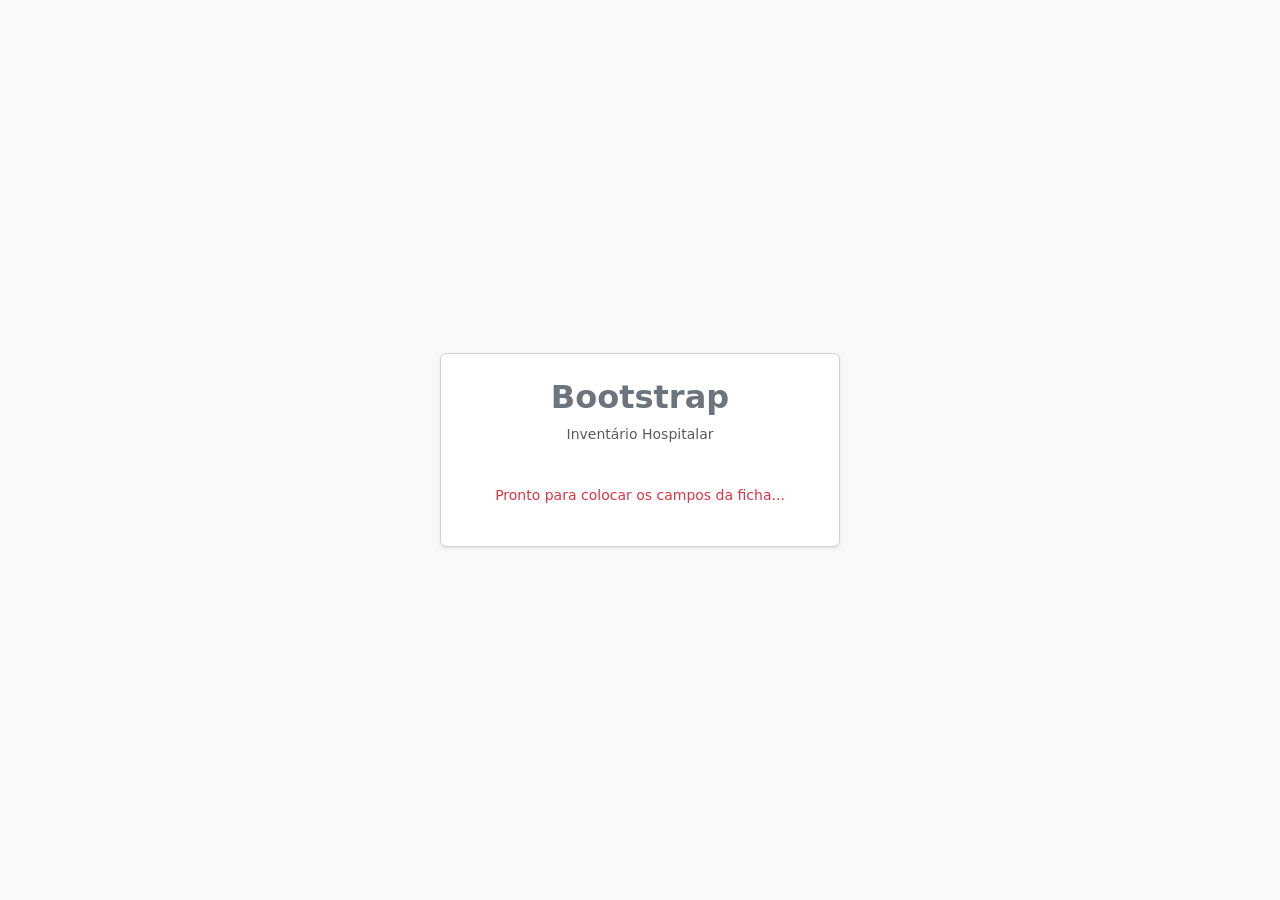
==== login/index.html @ dbaee705 "Criar estrutura base do login" ====
<!DOCTYPE html>
<html lang="pt">
<head>
    <meta charset="UTF-8">
    <meta name="viewport" content="width=device-width, initial-scale=1.0">
    <title>SIBDAS - Login</title>
    <link href="https://cdn.jsdelivr.net/npm/bootstrap@5.3.0/dist/css/bootstrap.min.css" rel="stylesheet">
</head>
<body class="bg-light"> <div class="container d-flex justify-content-center align-items-center vh-100">
        <div class="card p-4 shadow-sm" style="max-width: 400px; width: 100%;">
            
            <div class="text-center mb-4">
                <h2 class="fw-bold text-secondary">Bootstrap</h2>
                <p class="text-muted small">Inventário Hospitalar</p>
            </div>

            <form> <p class="text-center text-danger small">Pronto para colocar os campos da ficha...</p>
            </form>

        </div>
    </div>

</body>
</html>
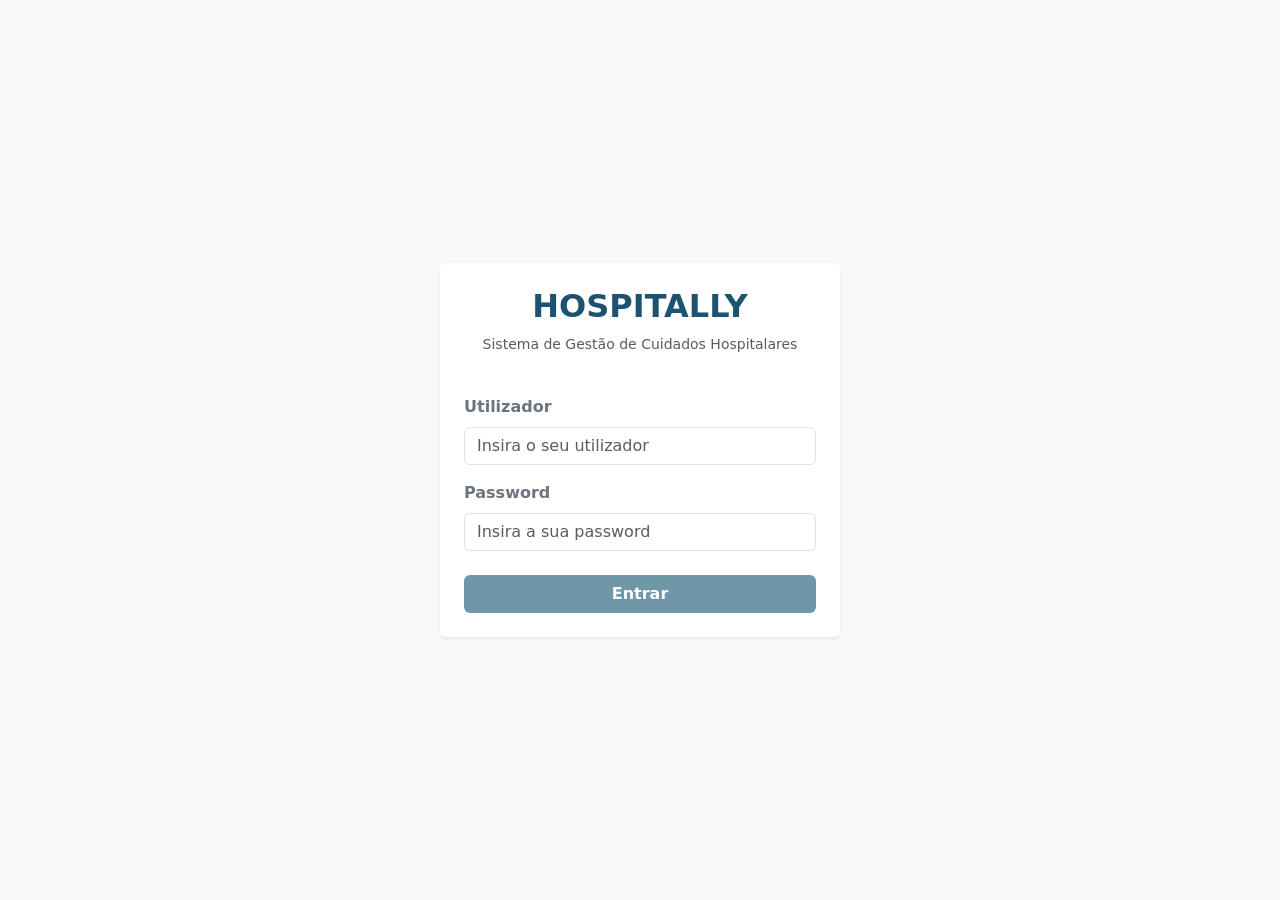
==== commit cdf468db: "Atualização das cores do login" ====
--- a/login/index.html
+++ b/login/index.html
@@ -3,18 +3,33 @@
 <head>
     <meta charset="UTF-8">
     <meta name="viewport" content="width=device-width, initial-scale=1.0">
-    <title>SIBDAS - Login</title>
+    <title>SIBDAS Hospital - Login</title>
     <link href="https://cdn.jsdelivr.net/npm/bootstrap@5.3.0/dist/css/bootstrap.min.css" rel="stylesheet">
 </head>
-<body class="bg-light"> <div class="container d-flex justify-content-center align-items-center vh-100">
-        <div class="card p-4 shadow-sm" style="max-width: 400px; width: 100%;">
+<body class="bg-light">
+
+    <div class="container d-flex justify-content-center align-items-center vh-100">
+        <div class="card p-4 shadow-sm bg-white border-0" style="max-width: 400px; width: 100%;">
             
             <div class="text-center mb-4">
-                <h2 class="fw-bold text-secondary">Bootstrap</h2>
-                <p class="text-muted small">Inventário Hospitalar</p>
+                <h2 class="fw-bold" style="color: #1d5370;">HOSPITALLY</h2>
+                <p class="text-muted small">Sistema de Gestão de Cuidados Hospitalares</p>
             </div>
 
-            <form> <p class="text-center text-danger small">Pronto para colocar os campos da ficha...</p>
+            <form>
+                <div class="mb-3 text-start">
+                    <label for="utilizador" class="form-label fw-semibold text-secondary">Utilizador</label>
+                    <input type="text" class="form-control" id="utilizador" placeholder="Insira o seu utilizador" required>
+                </div>
+
+                <div class="mb-4 text-start">
+                    <label for="password" class="form-label fw-semibold text-secondary">Password</label>
+                    <input type="password" class="form-control" id="password" placeholder="Insira a sua password" required>
+                </div>
+
+                <div class="d-grid">
+                    <button type="submit" class="btn text-white fw-bold" style="background-color: #7097a8;">Entrar</button>
+                </div>
             </form>
 
         </div>
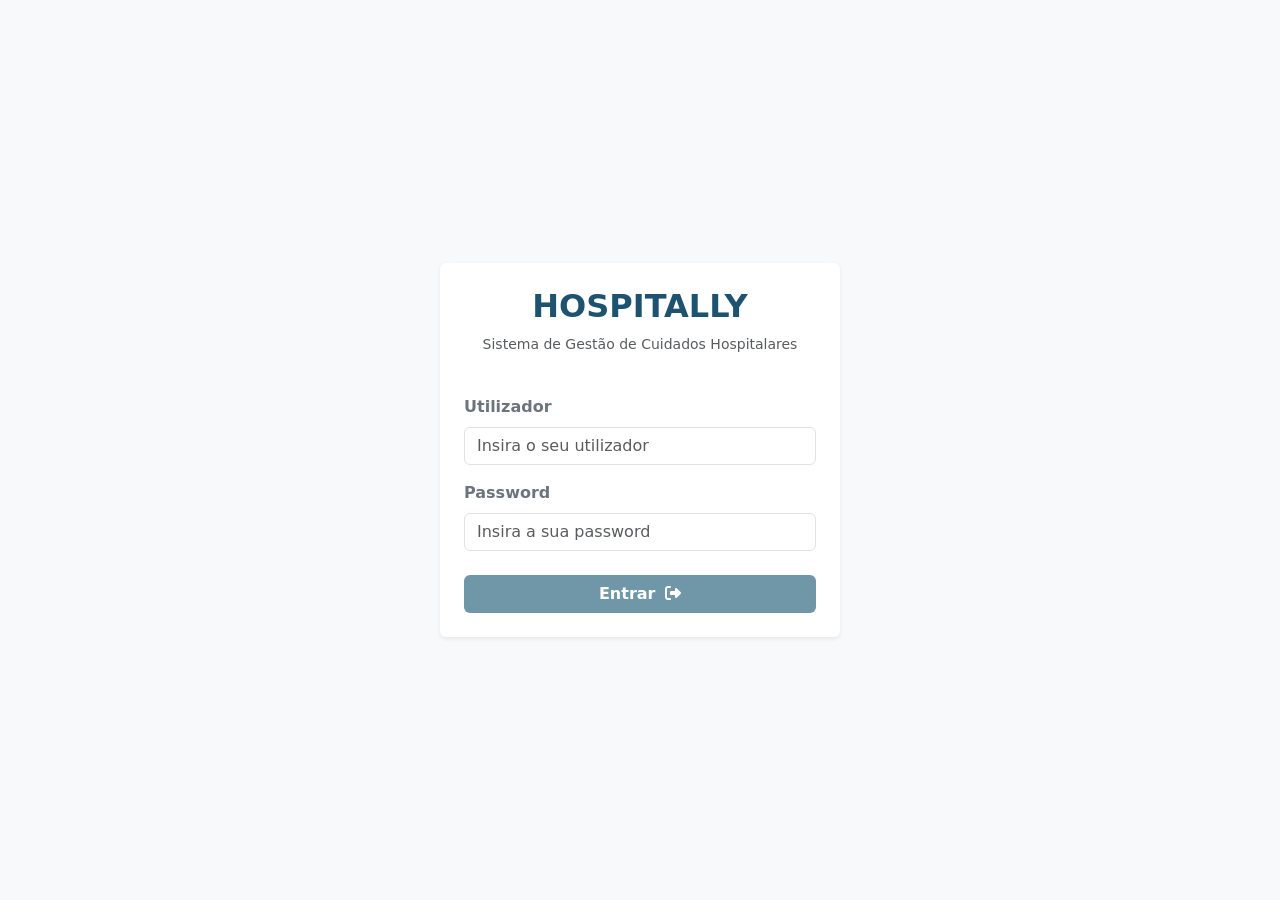
==== commit f3d804a1: "Mover todo o JavaScript  para o ficheiro correto" ====
--- a/login/index.html
+++ b/login/index.html
@@ -3,20 +3,21 @@
 <head>
     <meta charset="UTF-8">
     <meta name="viewport" content="width=device-width, initial-scale=1.0">
-    <title>SIBDAS Hospital - Login</title>
+    <title>Hospitally - Login</title>
+    <link rel="icon" type="image/png" href="../assets/img/coracao.png">
     <link href="https://cdn.jsdelivr.net/npm/bootstrap@5.3.0/dist/css/bootstrap.min.css" rel="stylesheet">
 </head>
 <body class="bg-light">
 
     <div class="container d-flex justify-content-center align-items-center vh-100">
         <div class="card p-4 shadow-sm bg-white border-0" style="max-width: 400px; width: 100%;">
-            
+
             <div class="text-center mb-4">
                 <h2 class="fw-bold" style="color: #1d5370;">HOSPITALLY</h2>
                 <p class="text-muted small">Sistema de Gestão de Cuidados Hospitalares</p>
             </div>
 
-            <form>
+            <form id="formLogin" onsubmit="validarLogin(event)">
                 <div class="mb-3 text-start">
                     <label for="utilizador" class="form-label fw-semibold text-secondary">Utilizador</label>
                     <input type="text" class="form-control" id="utilizador" placeholder="Insira o seu utilizador" required>
@@ -27,13 +28,22 @@
                     <input type="password" class="form-control" id="password" placeholder="Insira a sua password" required>
                 </div>
 
+                <div id="mensagemErro" class="alert alert-danger py-2 small text-center d-none mb-3" role="alert">
+                    Utilizador ou password incorretos.
+                </div>
+
                 <div class="d-grid">
-                    <button type="submit" class="btn text-white fw-bold" style="background-color: #7097a8;">Entrar</button>
+                    <button type="submit" class="btn text-white fw-bold" style="background-color: #7097a8;">
+                        Entrar <i class="fa-solid fa-right-from-bracket ms-1"></i>
+                    </button>
                 </div>
             </form>
 
         </div>
     </div>
 
+    <link rel="stylesheet" href="https://cdnjs.cloudflare.com/ajax/libs/font-awesome/6.4.0/css/all.min.css">
+    <script src="https://cdn.jsdelivr.net/npm/bootstrap@5.3.0/dist/js/bootstrap.bundle.min.js"></script>
+    <script src="../assets/js/1240913.js"></script>
 </body>
-</html>+</html>
